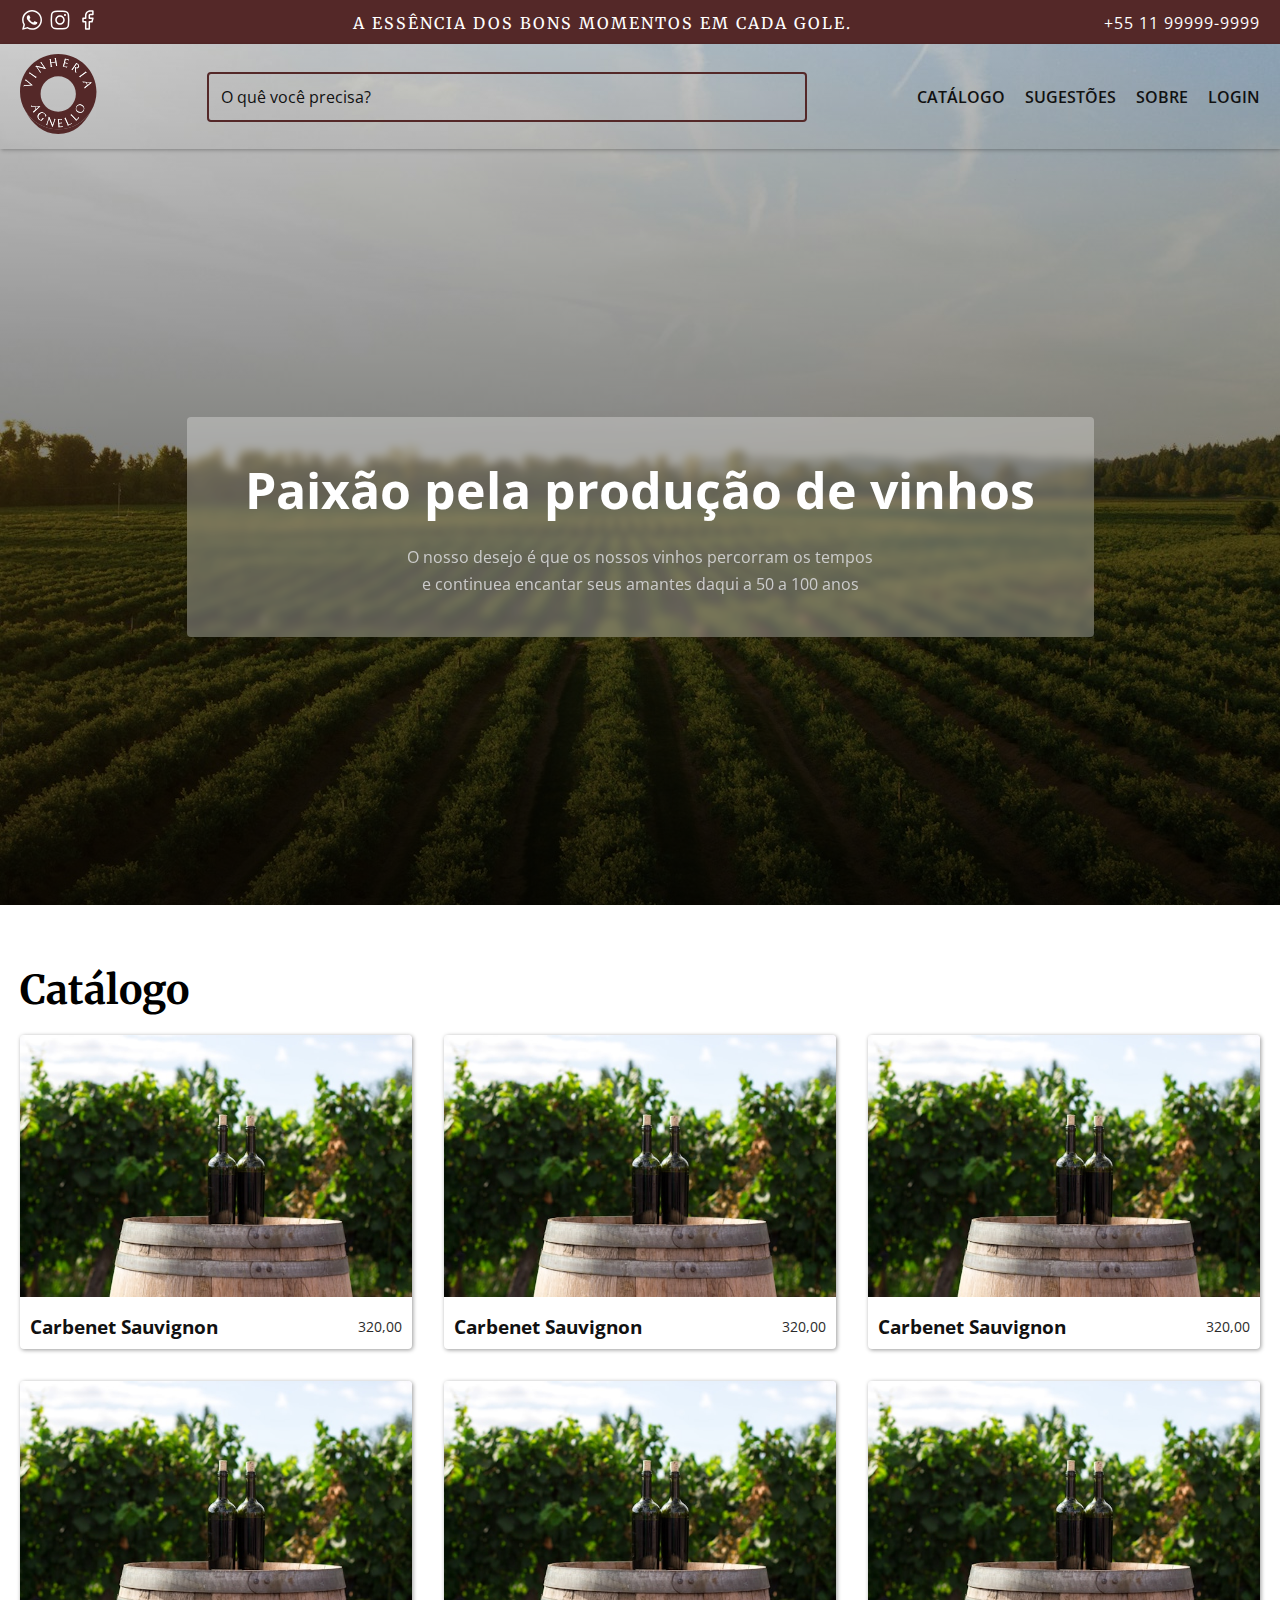
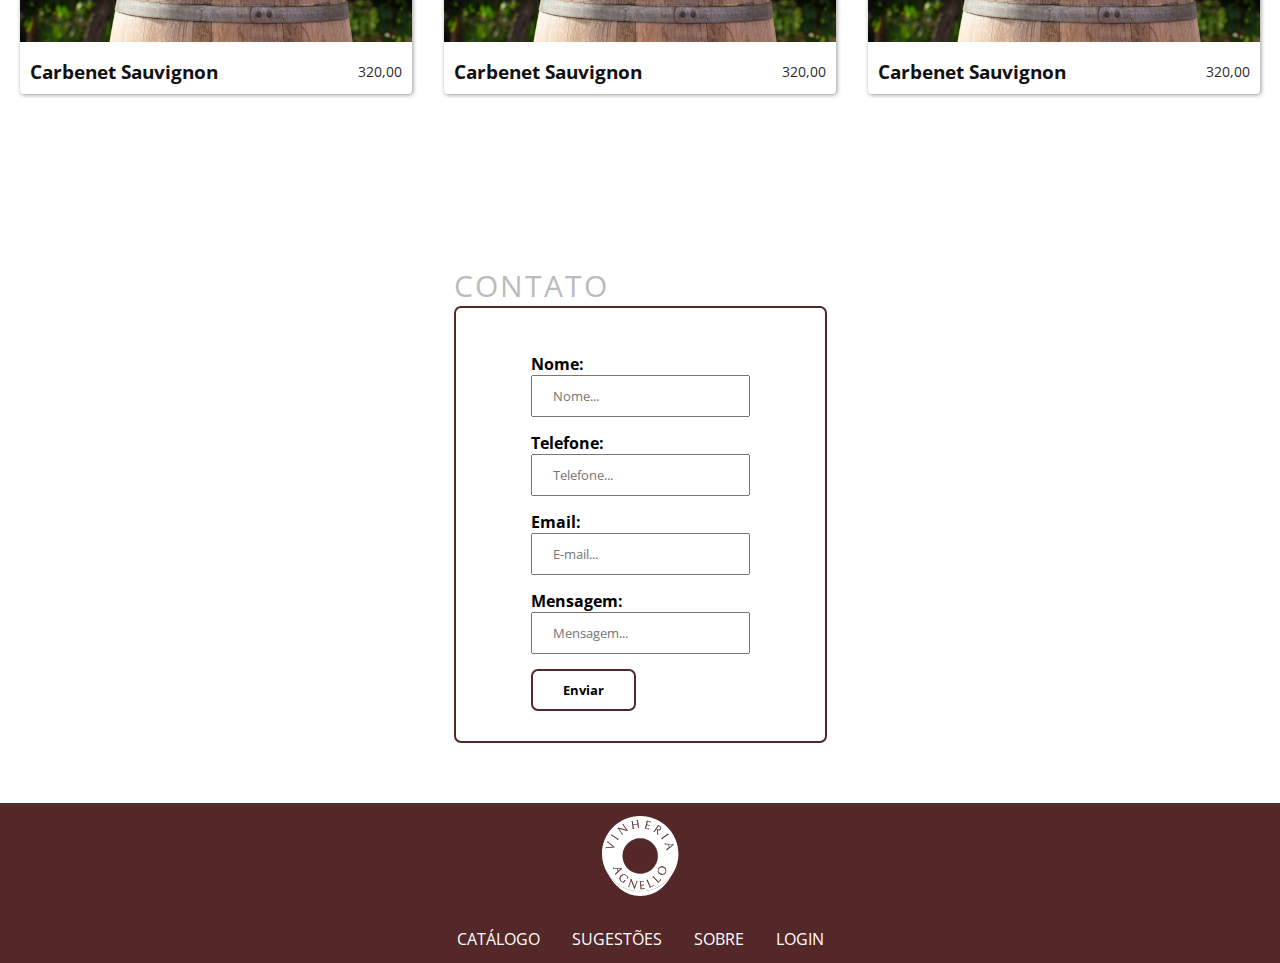
==== index.html @ 9d37dd8f "Firts Commit" ====
<!DOCTYPE html>
<html lang="en">
<head>
  <meta charset="UTF-8">
  <meta name="viewport" content="width=device-width, initial-scale=1.0">
  <title>Vinheria Agnello</title>
  <link rel="shortcut icon" href="./img/logo-branca.svg" type="image/x-icon">
  <link rel="preconnect" href="https://fonts.googleapis.com">
  <link rel="preconnect" href="https://fonts.gstatic.com" crossorigin>
  <link href="https://fonts.googleapis.com/css2?family=Merriweather:wght@400;700&family=Open+Sans:ital,wght@0,300..800;1,300..800&display=swap" rel="stylesheet">
  <link rel="stylesheet" href="./css/style.css">
</head>
<body>

  <section class="top-bar-bg">
    <div class="top-bar container">
      <div>
        <a href="https://www.whatsapp.com/" target="_blank"><img src="./img/icons/icon-wpp.svg" alt="WhatsApp"></a>
        <a href="https://www.instagram.com/"><img src="./img/icons/icon-instagram.svg" alt="Instagram"></a>
        <a href="https://www.facebook.com/"><img src="./img/icons/icon-facebook.svg" alt="Facebook"></a>
      </div>
      <h2>A essência dos bons momentos em cada gole.</h2>
      <p>+55 11 99999-9999</p>
    </div>
  </section>

  <div class="header-intro">
    <div class="header-bg">
      <header class="header container">
        <a href="./index.html"><img src="./img/icons/logo-vermelha.svg" alt="Vinheria Agnello"></a>
        <input class="barra-pesquisa" type="text" placeholder="O quê você precisa?">
        <nav>
          <ul>
            <li><a href="#catalogo">Catálogo</a></li>
            <li><a href="./sugestao.html">Sugestões</a></li>
            <li><a href="./sobre.html">Sobre</a></li>
            <li><a href="./login.html">Login</a></li>
          </ul>
        </nav>
      </header>
    </div>
    <main class="intro">
      <div>
        <h1>Paixão pela produção de vinhos</h1>
        <p>O nosso desejo é que os nossos vinhos percorram os tempos e continuea encantar seus amantes daqui a 50 a 100 anos</p>
      </div>
    </main>
  </div>

  <section class="section-cards container" id="catalogo">
    <h2>Catálogo</h2>
    <div class="lista-cards">
      <!-- 1° Card -->
      <div class="item-card">
        <a href="./vinho-page.html">
          <img src="./img/vinho.jpg" alt="Foto Carbenet Sauvignon">
          <div>
            <h3>Carbenet Sauvignon</h3>
            <span>320,00</span>
          </div>
        </a>
      </div>
      <!-- 2° Card -->
      <div class="item-card">
        <a href="./vinho-page.html">
          <img src="./img/vinho.jpg" alt="Foto Carbenet Sauvignon">
          <div>
            <h3 onclick="">Carbenet Sauvignon</h3>
            <span>320,00</span>
          </div>
        </a>
      </div>
      <!-- 3° Card -->
      <div class="item-card">
        <a href="./vinho-page.html">
          <img src="./img/vinho.jpg" alt="Foto Carbenet Sauvignon">
          <div>
            <h3>Carbenet Sauvignon</h3>
            <span>320,00</span>
          </div>
        </a>
      </div>
      <!-- 4° Card -->
      <div class="item-card">
        <a href="./vinho-page.html">
          <img src="./img/vinho.jpg" alt="Foto Carbenet Sauvignon">
          <div>
            <h3>Carbenet Sauvignon</h3>
            <span>320,00</span>
          </div>
        </a>
      </div>
      <!-- 5° Card -->
      <div class="item-card">
        <a href="./vinho-page.html">
          <img src="./img/vinho.jpg" alt="Foto Carbenet Sauvignon">
          <div>
            <h3>Carbenet Sauvignon</h3>
            <span>320,00</span>
          </div>
        </a>
      </div>
      <!-- 6° Card -->
      <div class="item-card">
        <a href="./vinho-page.html">
          <img src="./img/vinho.jpg" alt="Foto Carbenet Sauvignon">
          <div>
            <h3>Carbenet Sauvignon</h3>
            <span>320,00</span>
          </div>
        </a>
      </div>
    </div>
  </section>

  <section class="section-formulario">
    <span>Contato</span>
    <form class="formulario-mensagem">
        <div>
            <label for="name" class="item-form">Nome: </label>
            <input type="text" placeholder="Nome...">
        </div>
        <div>
            <label for="name" class="item-form">Telefone: </label>
            <input type="tel" placeholder="Telefone...">
        </div>
        <div>
            <label for="name" class="item-form">Email: </label>
            <input type="email" placeholder="E-mail...">
        </div>
        <div>
            <label for="name" class="item-form">Mensagem: </label>
            <input type="text" placeholder="Mensagem...">
        </div>
        <button id="botao-contato" class="button-padrao" onclick="enviaFormularioContato()">Enviar</button>
    </form>
</section>

  <footer class="footer-bg">
    <div class="footer container">
      <img src="./img/icons/logo-branca.svg" alt="Vinheria Agnello">
      <nav>
        <ul>
          <li><a href="#catalogo">Catálogo</a></li>
          <li><a href="./sugestao.html">Sugestões</a></li>
          <li><a href="./sobre.html">Sobre</a></li>
          <li><a href="./login.html">Login</a></li>
        </ul>
      </nav>
    </div>
  </footer>
  <script src="./js/script.js"></script>
  <script src="./js/idade.js"></script>
</body>
</html>
---- css/style.css ----
:root {
  --cor-vinho: #542828;
  --cor-branca: #fff;
  --cor-cinza: #bbb;
  --cor-preta-clara: #2B2B2B;
  --cor-preta: #111;
  --cor-azul: #369EEA;
  --cor-azul-escuro: #1273B9;
}

* {
  margin: 0;
  padding: 0;
  list-style: none;
  text-decoration: none;
  box-sizing: border-box;
  font-family: 'Open Sans', sans-serif;
}

html {
  scroll-behavior: smooth;
}

.container {
  max-width: 1400px;
  padding-left: 20px;
  padding-right: 20px;
  box-sizing: border-box;
  margin-left: auto;
  margin-right: auto;
}

/******************************************************************* TOP BAR *******************************************************************/
.top-bar-bg {
  background: var(--cor-vinho);
  height: 44px;
  .top-bar {
    display: flex;
    justify-content: space-between;
    align-items: center;
    flex-wrap: wrap;
    gap: 8px;
    padding: 8px 20px;
  }
  h2 {
    font-family: 'Merriweather', serif;
    text-transform: uppercase;
    font-size: 1rem;
    font-weight: 400;
    letter-spacing: 2px;
    color: var(--cor-branca);
  }
  p {
    font-family: 'Open Sans', sans-serif;
    text-transform: uppercase;
    font-weight: 400;
    letter-spacing: 1px;
    color: var(--cor-branca);
  }
}
@media (max-width: 800px) {
  .top-bar-bg {
    display: none;
  }
}

/******************************************************************* HEADER *******************************************************************/

.header-bg {
  box-shadow: 1px 1px 4px rgba(0, 0, 0, .3);
}

.header {
  display: flex;
  justify-content: space-between;
  align-items: center;
  flex-wrap: wrap;
  gap: 20px;
  min-height: 100px;
  padding: 10px 20px;
  .barra-pesquisa {
    width: 600px;
    border: 2px solid var(--cor-vinho);
    border-radius: 4px;
    padding: 12px 0px 12px 12px;
    font-size: 1rem;
    background: transparent;
  }
  .barra-pesquisa::placeholder {
    color: var(--cor-preta);
  }
  nav ul {
    display: flex;
    gap: 20px;
  }
  nav ul li a {
    font-family: 'Open Sans', sans-serif;
    text-transform: uppercase;
    font-weight: 600;
    color: var(--cor-preta);
    transition: .3s;
  }
  nav ul li a:hover {
    color: var(--cor-branca);
  }
}

#sobre header {
  nav ul li a:hover {
    color: #ccc;
  }
}

/*************************************************************** HEADER - INTRO ***************************************************************/

.header-intro {
  background: linear-gradient(to top, rgba(0,0,0,.8), rgba(0,0,0,.2)), url("../img/intro-img.jpg") center;
}

/******************************************************************** INTRO ********************************************************************/

.intro {
  height: calc(100vh - 100px - 44px);
  display: flex;
  align-items: center;
  justify-content: center;
  div {
    height: 220px;
    background: rgba(255, 255, 255, .3);
    backdrop-filter: blur(4px);
    border-radius: 4px;
    display: flex;
    flex-direction: column;
    align-items: center;
    justify-content: center;
    text-align: center;
    gap: 20px;
    margin: 0px 20px;
  }
  h1 {
    font-size: clamp(24px, 4vw, 50px);
    color: var(--cor-branca);
  }
  p {
    width: 60%;
    text-wrap: balance;
    line-height: 1.7;
    color: #ccc;
  }
}

@media (max-width: 800px) {
  .intro {
    height: calc(100vh - 100px);
  }
}

/****************************************************************** CATÁLOGO ******************************************************************/

.section-cards {
  min-height: 100vh;
  padding: 60px 20px;
  h2 {
    font-family: 'Merriweather', serif;
    font-size: 2.5rem;
    margin-bottom: 20px;
  }
}

.lista-cards {
  display: grid;
  grid-template-columns: repeat(3, 1fr);
  gap: 32px;
}

@media (max-width: 800px) {
  .lista-cards {
    grid-template-columns: repeat(2, 1fr);
  }
}

@media (max-width: 600px) {
  .lista-cards {
    grid-template-columns: 1fr;
  }
}

.item-card {
  display: flex;
  flex-direction: column;
  align-items: center;
  justify-content: center;
  text-align: center;
  box-shadow: 1px 1px 4px #999;
  border-radius: 4px;
  transition: scale .3s;
  a {
    color: var(--cor-preta);
  }
  a img {
    max-width: 100%;
    border-radius: 4px 4px 0px 0px;
  }
  a div {
    display: flex;
    justify-content: space-between;
    align-items: center;
    padding: 12px 10px 10px 10px;
  }
  a div span {
    font-size: .875rem;
    color: var(--cor-preta-clara);
  }
}

.item-card:hover {
  scale: 1.05;
}

/******************************************************************* FOOTER *******************************************************************/

.footer-bg {
  background: var(--cor-vinho);
}

.footer {
  height: 160px;
  display: flex;
  flex-direction: column;
  justify-content: center;
  align-items: center;
  gap: 32px;
  padding: 20px 20px;
  nav ul {
    display: flex;
    gap: 32px;
  }
  nav ul li a {
    font-size: 1rem;
    text-transform: uppercase;
    color: var(--cor-branca);
    transition: .3s;
  }
  nav ul li a:hover {
    color: var(--cor-cinza);
  }
}

/****************************************************************** SOBRE NÓS ******************************************************************/

.intro-sobre {
  height: calc(100vh - 160px - 105px - 44px );
  display: flex;
  align-items: center;
  gap: 60px;
  img {
    max-width: 600px;
    border-radius: 160px 16px 160px 16px;
  }
}

.intro-sobre-conteudo {
  > span {
    text-transform: uppercase;
    color: var(--cor-cinza);
    letter-spacing: 2px;
  }
  h2 {
    font-size: 3rem;
    color: var(--cor-preta-clara);
  }
  h2 span {
    text-decoration: underline;
    text-decoration-color: var(--cor-vinho);
  }
  p {
    font-size: 1.2rem;
    color: var(--cor-preta-clara);
    letter-spacing: .8px;
    margin-top: 8px;
  }
}

/******************************************************************** LOGIN ********************************************************************/

.login{
  height: calc(100vh - 160px - 105px - 44px );
  display: flex;
  justify-content: center;
  align-items: center;
}

.form {
  border: 1px solid var(--cor-vinho);
  border-radius: 4px;
  padding: 60px 20px;
  width: 20%;
  div {
    display: flex;
    flex-direction: column;
    margin-top: 16px;
  }
  div label {
    margin-bottom: 4px;
    font-size: 1.125rem;
    font-weight: 600;
    color: var(--cor-preta);
  }
  div input {
    font-size: 1rem;
    padding: 8px;
    border: 1px solid var(--cor-cinza);
    border-radius: 4px;
  }
  button {
    width: 100%;
    border: none;
    padding: 8px;
    margin-top: 4px;
    background: var(--cor-azul);
    color: var(--cor-branca);
    text-transform: uppercase;
    font-weight: 600;
  }
  button:hover {
    background: var(--cor-azul-escuro);
    cursor: pointer;
  }
  h2 {
    text-align: center;
    font-size: 2.5rem;
    font-family: 'Merriweather', serif;
    color: var(--cor-vinho);
  }
  p {
    text-align: center;
    margin-top: 20px;
    text-transform: uppercase;
    font-weight: 700;
  }
  .login-valido {
    color: green;
  }
  .login-invalido {
    color: red;
  }
}

/**************************************************************** VINHO DETALHADO ****************************************************************/

.vinho-detalhado {
  display: flex;
  align-items: end;
  gap: 20px;
  padding: 60px 20px;
  height: calc(100vh - 160px - 105px - 44px );
  img {
    border-radius: 4px;
  }
  h2 {
    font-size: 2rem;
    color: var(--cor-preta);
  }
  h3 {
    font-size: 1.5rem;
    color: var(--cor-preta-clara);
    margin-bottom: 12px;
  }
  .estoque {
    font-size: 1.25rem;
    margin: 12px 0px;
  }
  .descricao {
    font-size: 1.25rem;
  }
  span {
    font-size: 1.25rem;
    font-weight: 700;
    color: var(--cor-vinho);
  }
  .inputs {
    margin: 20px 0px;
  }
  div input {
    width: 80px;
    padding: 8px 12px;
    font: 1rem;
    border-radius: 0px;
    border: 1px solid var(--cor-preta-clara);
    
  }
  div .add-carrinho {
    padding: 8px 12px;
    border: none;
    text-transform: uppercase;
    background: var(--cor-vinho);
    color: var(--cor-branca);
    font-size: 1rem;
    transition: .3s;
    
  }
  div .add-carrinho:hover {
    background: var(--cor-preta);
    cursor: pointer;
  }
  .cupom {
    margin-bottom: 8px;
    border: none;
    border-radius: 4px;
    box-shadow: 1px 1px 4px rgba(0, 0, 0, .2);
  }
  .cupom:focus {
    border: 1px solid #000;
  }
  .cupom-valido {
    color: green;
  }
  .cupom-invalido {
    color: red;
  }
  .validar-cupom {
    border: none;
    border-radius: 4px;
    background: var(--cor-branca);
    padding: 8px 12px;
    text-transform: uppercase;
    box-shadow: 1px 1px 4px rgba(0, 0, 0, .3);
    transition: .3s;
  }
  .validar-cupom:hover {
    box-shadow: 1px 1px 4px rgba(0, 0, 0, .6);
    cursor: pointer;
  }
  #resultado-quantidade {
    margin-top: 10px;
    font-weight: 600;
  }
}

/******************************************************************** CONTATO ********************************************************************/
.section-formulario{
  padding: 60px;
  display: grid;
  justify-content: center;
  align-items: center;
  align-content: center;
}
.section-formulario{
  > span {
    text-transform: uppercase;
    color: var(--cor-cinza);
    letter-spacing: 2px;
    font-size: 30px;
  }
}
.formulario-mensagem{
  border: 2px solid var(--cor-vinho);
  padding: 30px 75px 30px 75px;
  border-radius: 7px;
}
.formulario-mensagem input{
  padding: 10px 20px;
}
.formulario-mensagem label{
  font-family: 'Open Sans', sans-serif;
  font-weight: bold;
}
.button-padrao{
  font-family: 'Open Sans', sans-serif;
  font-weight: bold;
  padding: 10px 30px;
  margin-top: 15px;
  border: 2px solid var(--cor-vinho);
  background-color: transparent;
  border-radius: 7px;
  transition: .3s;
}
.button-padrao:hover{
  background-color: var(--cor-vinho);
  border: 2px solid var(--cor-branca);
  color: var(--cor-branca);
}
.item-form{
  display: flex;
  margin-top: 15px;
}

/******************************************************************** SUGESTAO   ********************************************************************/

.sugestao-container{
  display: flex;
  margin-top: 20px;
  justify-content: space-evenly;
  height: calc(100vh - 160px - 105px - 44px - 20px);
}

.sugestao-card-item{
  box-shadow: 1px 1px 4px #999;
  border-radius: 4px;
  padding: 1em;
  height: 400px;
  width: min-content;
  transition: scale .3s;
  transition: .5s;
  overflow: hidden;

  img{
    width: 500px;
  }

  div {
    display: flex;
    justify-content: space-between;
  }

  div button{
    margin: 0;
  }

  p {
    margin-top: 20px;
  }
}

.sugestao-card-item-overflow {
  height: 600px;
}
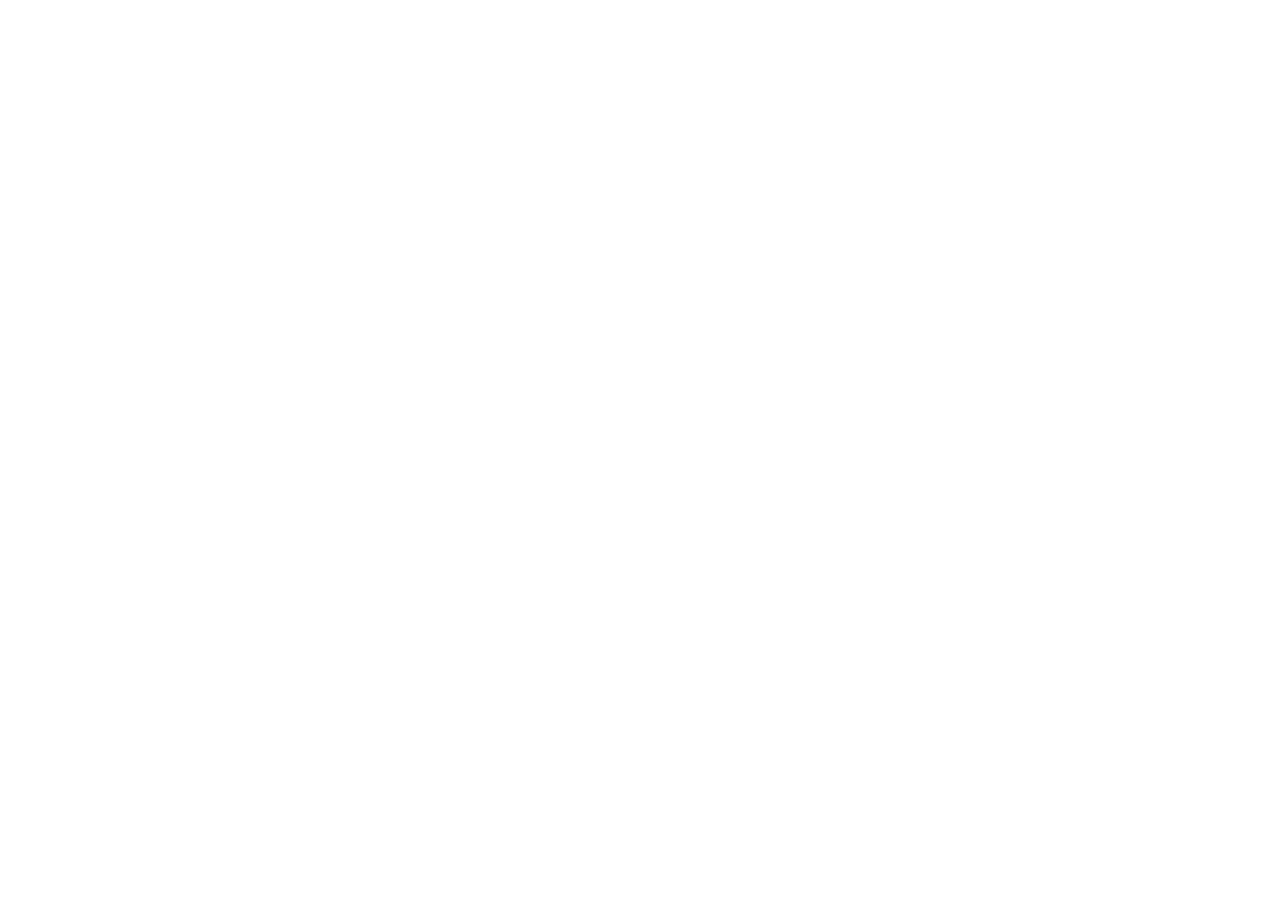
==== commit 9053b489: "fix errors" ====
--- a/index.html
+++ b/index.html
@@ -1,155 +1,19 @@
 <!DOCTYPE html>
 <html lang="en">
 <head>
-  <meta charset="UTF-8">
-  <meta name="viewport" content="width=device-width, initial-scale=1.0">
-  <title>Vinheria Agnello</title>
-  <link rel="shortcut icon" href="./img/logo-branca.svg" type="image/x-icon">
-  <link rel="preconnect" href="https://fonts.googleapis.com">
-  <link rel="preconnect" href="https://fonts.gstatic.com" crossorigin>
-  <link href="https://fonts.googleapis.com/css2?family=Merriweather:wght@400;700&family=Open+Sans:ital,wght@0,300..800;1,300..800&display=swap" rel="stylesheet">
-  <link rel="stylesheet" href="./css/style.css">
+    <meta charset="UTF-8">
+    <meta name="viewport" content="width=device-width, initial-scale=1.0">
+    <title>Vinicola Agnello</title>
+    <link rel="stylesheet" href="./css/style.css">
 </head>
 <body>
-
-  <section class="top-bar-bg">
-    <div class="top-bar container">
-      <div>
-        <a href="https://www.whatsapp.com/" target="_blank"><img src="./img/icons/icon-wpp.svg" alt="WhatsApp"></a>
-        <a href="https://www.instagram.com/"><img src="./img/icons/icon-instagram.svg" alt="Instagram"></a>
-        <a href="https://www.facebook.com/"><img src="./img/icons/icon-facebook.svg" alt="Facebook"></a>
-      </div>
-      <h2>A essência dos bons momentos em cada gole.</h2>
-      <p>+55 11 99999-9999</p>
+    <div class="age-container">
+        <div class="grid">
+            <div class="glass-card">
+                <h2>Voce tem mais de 18 anos?</h2>
+            </div>
+        </div>
     </div>
-  </section>
-
-  <div class="header-intro">
-    <div class="header-bg">
-      <header class="header container">
-        <a href="./index.html"><img src="./img/icons/logo-vermelha.svg" alt="Vinheria Agnello"></a>
-        <input class="barra-pesquisa" type="text" placeholder="O quê você precisa?">
-        <nav>
-          <ul>
-            <li><a href="#catalogo">Catálogo</a></li>
-            <li><a href="./sugestao.html">Sugestões</a></li>
-            <li><a href="./sobre.html">Sobre</a></li>
-            <li><a href="./login.html">Login</a></li>
-          </ul>
-        </nav>
-      </header>
-    </div>
-    <main class="intro">
-      <div>
-        <h1>Paixão pela produção de vinhos</h1>
-        <p>O nosso desejo é que os nossos vinhos percorram os tempos e continuea encantar seus amantes daqui a 50 a 100 anos</p>
-      </div>
-    </main>
-  </div>
-
-  <section class="section-cards container" id="catalogo">
-    <h2>Catálogo</h2>
-    <div class="lista-cards">
-      <!-- 1° Card -->
-      <div class="item-card">
-        <a href="./vinho-page.html">
-          <img src="./img/vinho.jpg" alt="Foto Carbenet Sauvignon">
-          <div>
-            <h3>Carbenet Sauvignon</h3>
-            <span>320,00</span>
-          </div>
-        </a>
-      </div>
-      <!-- 2° Card -->
-      <div class="item-card">
-        <a href="./vinho-page.html">
-          <img src="./img/vinho.jpg" alt="Foto Carbenet Sauvignon">
-          <div>
-            <h3 onclick="">Carbenet Sauvignon</h3>
-            <span>320,00</span>
-          </div>
-        </a>
-      </div>
-      <!-- 3° Card -->
-      <div class="item-card">
-        <a href="./vinho-page.html">
-          <img src="./img/vinho.jpg" alt="Foto Carbenet Sauvignon">
-          <div>
-            <h3>Carbenet Sauvignon</h3>
-            <span>320,00</span>
-          </div>
-        </a>
-      </div>
-      <!-- 4° Card -->
-      <div class="item-card">
-        <a href="./vinho-page.html">
-          <img src="./img/vinho.jpg" alt="Foto Carbenet Sauvignon">
-          <div>
-            <h3>Carbenet Sauvignon</h3>
-            <span>320,00</span>
-          </div>
-        </a>
-      </div>
-      <!-- 5° Card -->
-      <div class="item-card">
-        <a href="./vinho-page.html">
-          <img src="./img/vinho.jpg" alt="Foto Carbenet Sauvignon">
-          <div>
-            <h3>Carbenet Sauvignon</h3>
-            <span>320,00</span>
-          </div>
-        </a>
-      </div>
-      <!-- 6° Card -->
-      <div class="item-card">
-        <a href="./vinho-page.html">
-          <img src="./img/vinho.jpg" alt="Foto Carbenet Sauvignon">
-          <div>
-            <h3>Carbenet Sauvignon</h3>
-            <span>320,00</span>
-          </div>
-        </a>
-      </div>
-    </div>
-  </section>
-
-  <section class="section-formulario">
-    <span>Contato</span>
-    <form class="formulario-mensagem">
-        <div>
-            <label for="name" class="item-form">Nome: </label>
-            <input type="text" placeholder="Nome...">
-        </div>
-        <div>
-            <label for="name" class="item-form">Telefone: </label>
-            <input type="tel" placeholder="Telefone...">
-        </div>
-        <div>
-            <label for="name" class="item-form">Email: </label>
-            <input type="email" placeholder="E-mail...">
-        </div>
-        <div>
-            <label for="name" class="item-form">Mensagem: </label>
-            <input type="text" placeholder="Mensagem...">
-        </div>
-        <button id="botao-contato" class="button-padrao" onclick="enviaFormularioContato()">Enviar</button>
-    </form>
-</section>
-
-  <footer class="footer-bg">
-    <div class="footer container">
-      <img src="./img/icons/logo-branca.svg" alt="Vinheria Agnello">
-      <nav>
-        <ul>
-          <li><a href="#catalogo">Catálogo</a></li>
-          <li><a href="./sugestao.html">Sugestões</a></li>
-          <li><a href="./sobre.html">Sobre</a></li>
-          <li><a href="./login.html">Login</a></li>
-        </ul>
-      </nav>
-    </div>
-  </footer>
-  <script src="./js/script.js"></script>
-  <script src="./js/idade.js"></script>
+    <script src="./js/idade.js"></script>
 </body>
 </html>--- a/css/style.css
+++ b/css/style.css
@@ -492,36 +492,88 @@
   margin-top: 20px;
   justify-content: space-evenly;
   height: calc(100vh - 160px - 105px - 44px - 20px);
+  gap: 30px;
+}
+
+.sugestao-cards span{
+    text-transform: uppercase;
+    color: var(--cor-cinza);
+    letter-spacing: 2px;
+    font-size: 30px;
+    display: block;
+    text-align: center;
+    padding: 30px 0px 5px 0px;
+    
+    
 }
 
 .sugestao-card-item{
   box-shadow: 1px 1px 4px #999;
   border-radius: 4px;
   padding: 1em;
-  height: 400px;
+  height: 350px;
   width: min-content;
   transition: scale .3s;
   transition: .5s;
   overflow: hidden;
-
+  border-radius: 7px;
+  display: flex;
+  flex-direction: column;
+  
   img{
-    width: 500px;
+    width: 380px;
   }
 
   div {
     display: flex;
     justify-content: space-between;
-  }
-
-  div button{
-    margin: 0;
-  }
+    align-items: center;
+  }
+
 
   p {
-    margin-top: 20px;
-  }
+    margin-top: 60px
+  }
+}
+
+.sugestao-card-item:hover{
+  scale: 1.1;
 }
 
 .sugestao-card-item-overflow {
-  height: 600px;
+  height: 550px;
+}
+
+/******************************************************************** VERIFICACAO IDADE  ********************************************************************/
+
+.age-container{
+  background: linear-gradient(to top, rgba(0,0,0,.8), rgba(0,0,0,.2)), url("../img/intro-img.jpg") center;
+}
+
+.grid{
+  display: grid;
+  place-items: center; /* Isso centraliza os itens horizontal e verticalmente */
+  height: 100vh; /* Isso faz com que o contêiner ocupe toda a altura da janela */
+}
+
+.glass-card{
+  width: 40%;
+  height: 60%;
+
+  backdrop-filter: blur(16px) saturate(189%);
+  -webkit-backdrop-filter: blur(16px) saturate(189%);
+  background-color: rgba(40, 36, 17, 0.63);
+  border-radius: 24px;
+  border: 1px solid rgba(255, 255, 255, 0.125);
+  
+  display: flex;
+  flex-direction: column;
+  align-items: center;
+  justify-content: center;
+  gap: 2em;
+}
+
+.glass-card h2{
+  font-size: 4vmin;
+  color: var(--color-pink);
 }